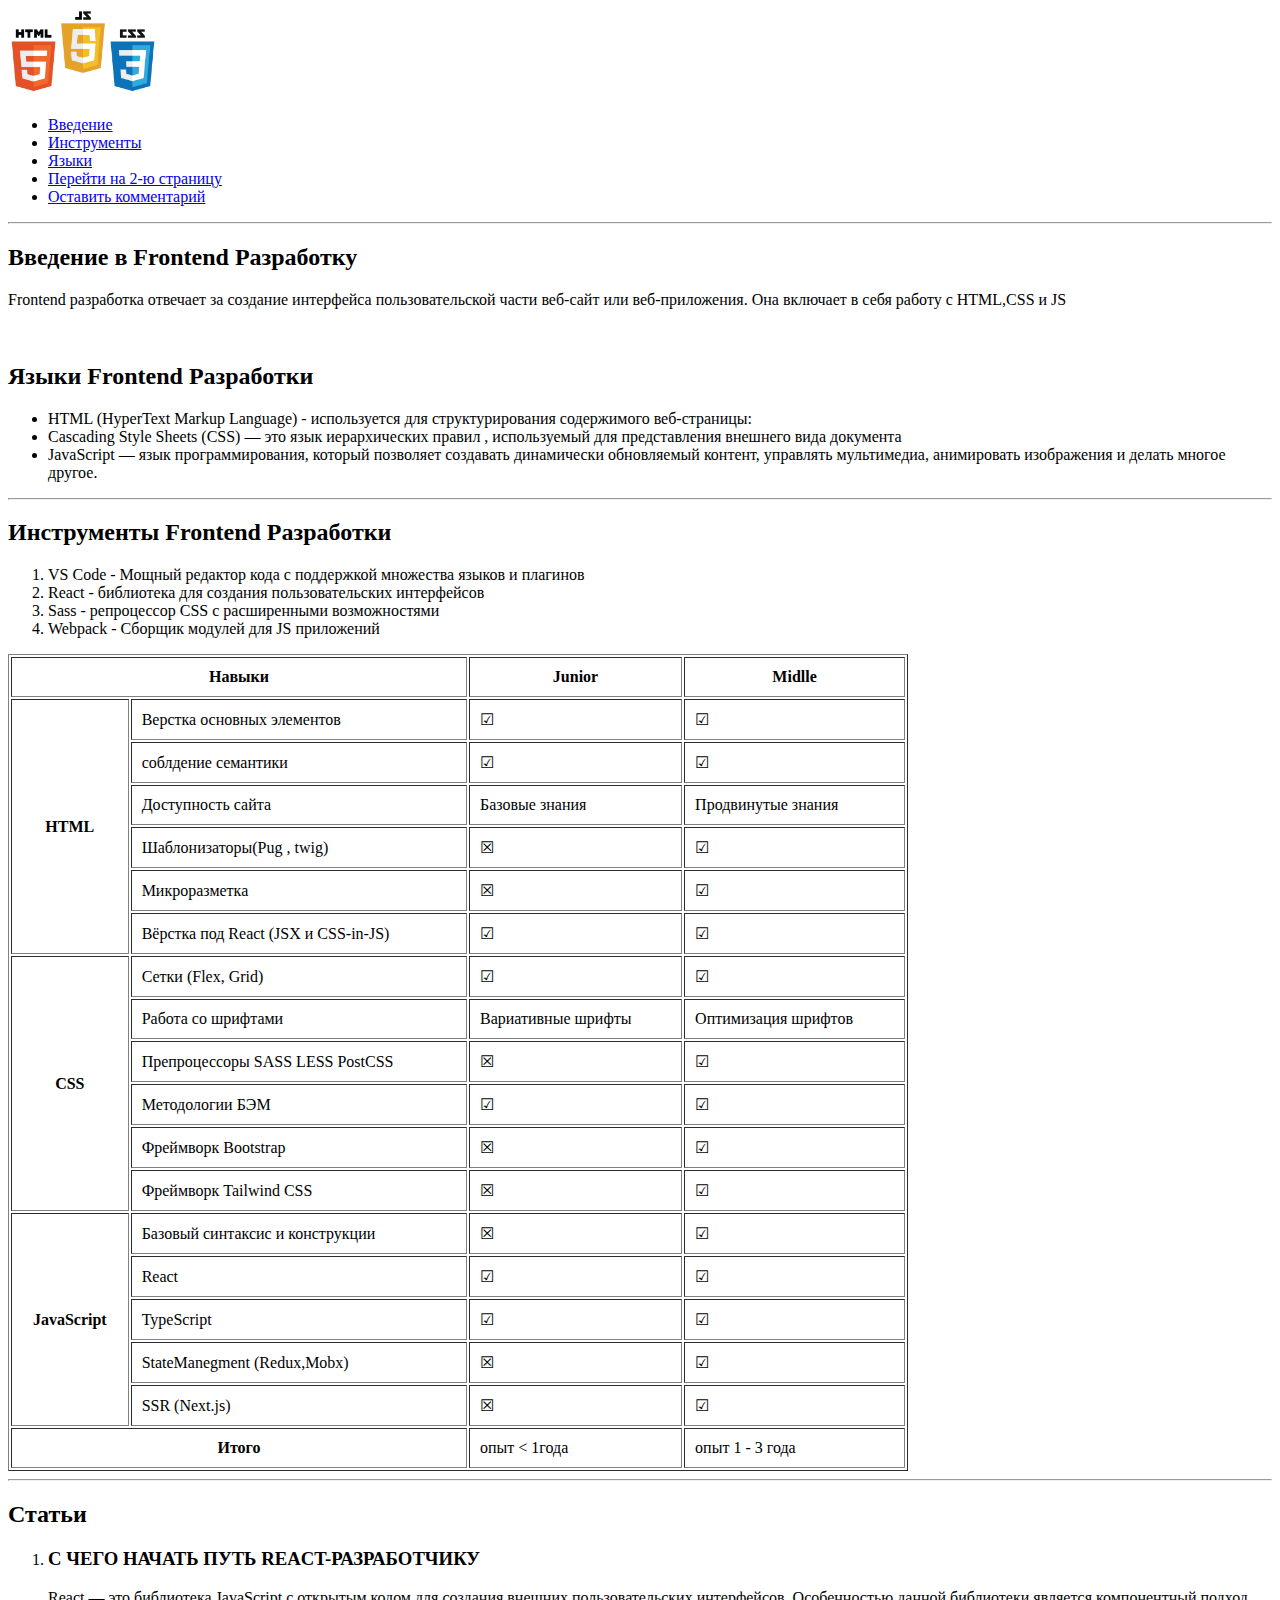
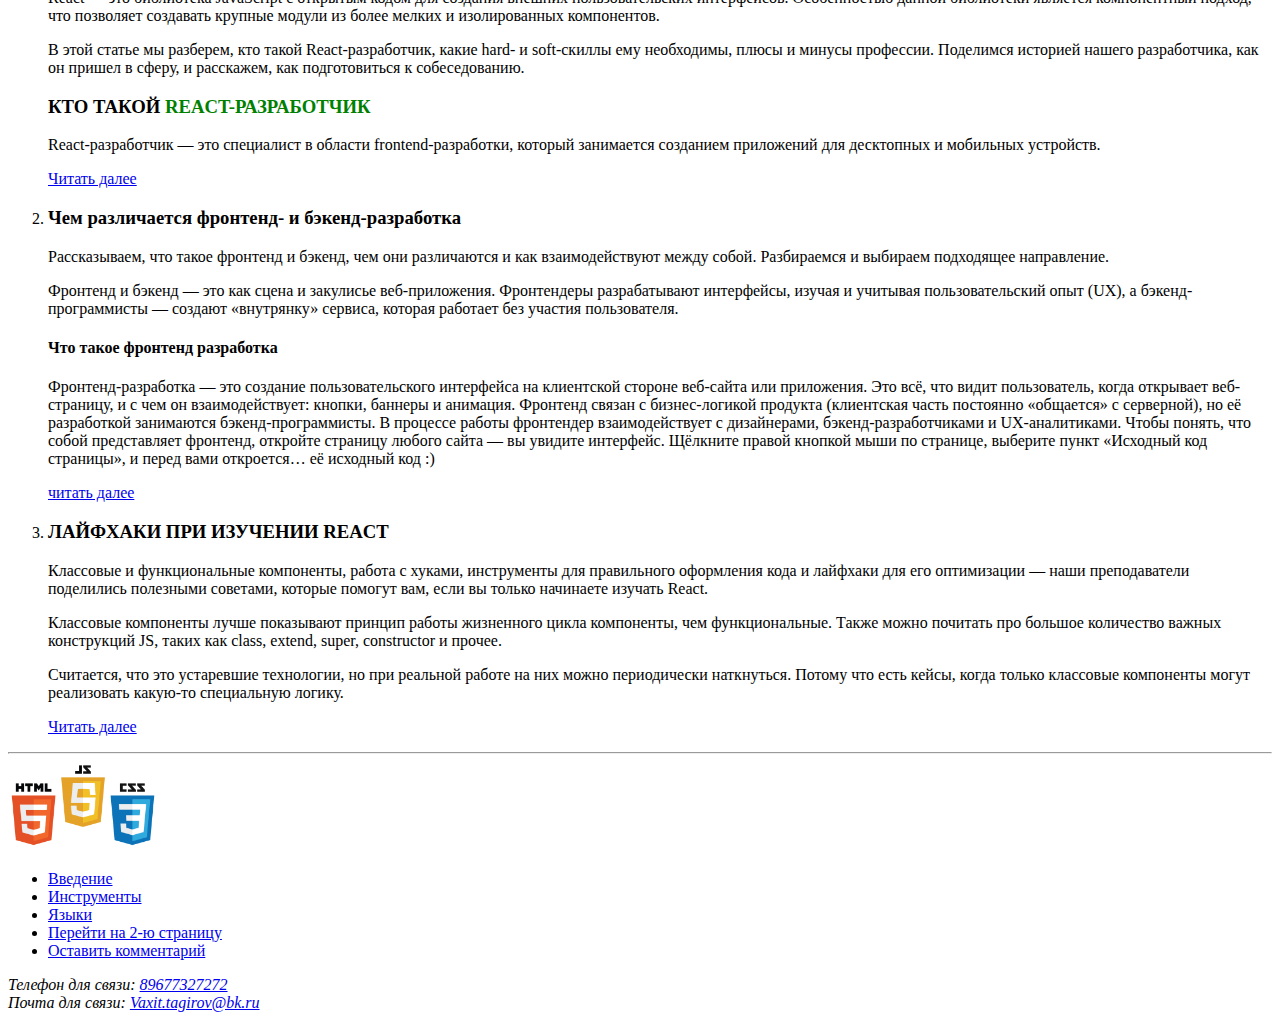
==== index.html @ 7fac0b48 "Initial commit" ====
<!DOCTYPE html>
<html lang="en">
<head>
  <meta charset="UTF-8">
  <meta http-equiv="X-UA-Compatible" content="IE=edge">
  <meta name="viewport" content="width=device-width, initial-scale=1.0">
  <title>Frontend разработка</title>
  
</head>
<body>
  <header>
    <img src="ljgotip.png" alt="логотип фронт" width="150">
    <nav>
      <ul>
      <li> <a href="#start">Введение</a> </li>
      <li><a href="#tool">Инструменты</a></li>
      <li><a href="#Language">Языки</a></li>
      <li><a href="second_page.HTML">Перейти на 2-ю страницу</a></li>
      <li><a href="third_page.html#comment">Оставить комментарий</a></li>
    </ul>
  </nav>
  </header>
<hr>
  <main>
    <section id="start">
      <h2>Введение в Frontend Разработку </h2>
      <p>Frontend разработка отвечает за создание интерфейса пользовательской части веб-сайт или веб-приложения. Она включает
        в себя работу с HTML,CSS и JS</p>
     </section>
     <br>
    <section id="Language">
      <h2>Языки Frontend Разработки</h2>
      <ul>
        <li>HTML (HyperText Markup Language) - используется для структурирования содержимого веб-страницы:</li>
        <li>Cascading Style Sheets (CSS) — это язык иерархических правил , используемый для представления внешнего вида документа</li>
        <li>JavaScript — язык программирования, который позволяет создавать динамически обновляемый контент, управлять мультимедиа, анимировать изображения и делать многое другое.</li>
      </ul>
    </section>
    <hr>
    <section id="tool">
      <h2>Инструменты Frontend Разработки</h2>
      <ol>
        <li>VS Code - Мощный редактор кода с поддержкой множества языков и плагинов</li>
        <li>React - библиотека для создания пользовательских интерфейсов</li>
        <li>Sass - репроцессор CSS с расширенными возможностями</li>
        <li>Webpack - Сборщик модулей для JS приложений</li>
      </ol>
      <table width="900" border="1" cellpadding="10">
        <thead>
          <tr>
            <th colspan="2">Навыки</th>
            
            <th>Junior</th>
            <th>Midlle</th>
          </tr>
      </thead>
        <tbody>

          <tr>
            <th rowspan="6">HTML</th>
            <td>Верстка основных элементов</td>
            <td>&#9745;</td>
            <td>&#9745;</td>
        </tr>
        <tr>
          
          <td>соблдение семантики</td>
          <td>&#9745;</td>
          <td>&#9745;</td>
      </tr>
          <tr>
          
          <td>Доступность сайта</td>
          <td>Базовые знания</td>
          <td>Продвинутые знания</td>
          </tr>
            <tr>
              
              <td>Шаблонизаторы(Pug , twig)</td>
              <td>&#9746;</td>
              <td>&#9745;</td>
            </tr>
              <tr>
                
                <td>Микроразметка</td>
                <td>&#9746;</td>
                <td>&#9745;</td>
              </tr>
                <tr>
                
                  <td>Вёрстка под React (JSX и CSS-in-JS)</td>
                  <td>&#9745;</td>
                  <td>&#9745;</td>
                </tr>
                  <tr>
                    <th rowspan="6">CSS</th>
                    <td>Сетки (Flex, Grid)</td>
                    <td>&#9745;</td>
                    <td>&#9745;</td>
                  </tr>
                    <tr>
                      
                      <td>Работа со шрифтами</td>
                      <td>Вариативные шрифты</td>
                      <td>Оптимизация шрифтов</td>
                    </tr>
                      <tr>
                        
                        <td>Препроцессоры SASS LESS PostCSS</td>
                        <td>&#9746;</td>
                        <td>&#9745;</td>
                      </tr>
                        <tr>
                        
                          <td>Методологии БЭМ</td>
                          <td>&#9745;</td>
                          <td>&#9745;</td>
                        </tr>
                          <tr>
                          
                            <td>Фреймворк Bootstrap</td>
                            <td>&#9746;</td>
                            <td>&#9745;</td>
                          </tr>
                        <tr>
                    
                          <td>Фреймворк Tailwind CSS</td>
                          <td>&#9746;</td>
                          <td>&#9745;</td>
                        </tr>
                      <tr>
                        <th rowspan="5">JavaScript</th>
                        <td>Базовый синтаксис и конструкции</td>
                        <td>&#9746;</td>
                        <td>&#9745;</td>
                      </tr>
                    <tr>
                      
                      <td>React</td>
                      <td>&#9745;</td>
                      <td>&#9745;</td>
                    </tr>
                  <tr>
                    
                    <td>TypeScript</td>
                    <td>&#9745;</td>
                    <td>&#9745;</td>
                  </tr>
                <tr>
                  
                  <td>StateManegment (Redux,Mobx)</td>
                  <td>&#9746;</td>
                  <td>&#9745;</td>
                </tr>
              <tr>
            
                <td>SSR (Next.js)</td>
                <td>&#9746;</td>
                <td>&#9745;</td>
              </tr>
        </tbody>
        <tfoot>
          <tr>
            <th colspan="2">Итого</th>
            <td>опыт < 1года </td>
            <td>опыт 1 - 3 года</td>
          </tr>
        </tfoot>
      </table>
    </section>
    <hr>
    <section>
      <h2>Статьи</h2>
      <aside>
        <ol>
        <li><h3>С ЧЕГО НАЧАТЬ ПУТЬ REACT-РАЗРАБОТЧИКУ</h3></li>
        <p>React — это библиотека JavaScript с открытым кодом для создания внешних пользовательских интерфейсов. Особенностью
          данной библиотеки является компонентный подход, что позволяет создавать крупные модули из более мелких и изолированных
          компонентов.</p>

          <p>В этой статье мы разберем, кто такой React-разработчик, какие hard- и soft-скиллы ему необходимы, плюсы и минусы
          профессии. Поделимся историей нашего разработчика, как он пришел в сферу, и расскажем, как подготовиться к
          собеседованию. </p>
          <h3>КТО ТАКОЙ <span style="color: green;"> REACT-РАЗРАБОТЧИК  </span></h3>
          <p>React-разработчик — это специалист в области frontend-разработки, который занимается созданием приложений для
            десктопных и мобильных устройств.</p>
            <a href="https://academy.mediasoft.team/article/s-chego-nachat-put-react-razrabotchiku/">Читать далее</a>
          <li><h3>Чем различается фронтенд- и бэкенд-разработка</h3></li>
          <p>Рассказываем, что такое фронтенд и бэкенд, чем они различаются и как взаимодействуют между собой. Разбираемся и
            выбираем подходящее направление.</p>
            <p>Фронтенд и бэкенд — это как сцена и закулисье веб-приложения. Фронтендеры разрабатывают интерфейсы, изучая и учитывая
              пользовательский опыт (UX), а бэкенд-программисты — создают «внутрянку» сервиса, которая работает без участия
              пользователя.</p>
              <h4>Что такое фронтенд разработка</h4>
              <p>Фронтенд-разработка — это создание пользовательского интерфейса на клиентской стороне веб‑сайта или приложения. Это
                всё, что видит пользователь, когда открывает веб-страницу, и с чем он взаимодействует: кнопки, баннеры и анимация.
                Фронтенд связан с бизнес-логикой продукта (клиентская часть постоянно «общается» с серверной), но её разработкой
                занимаются бэкенд-программисты.

                В процессе работы фронтендер взаимодействует с дизайнерами, бэкенд-разработчиками и UX-аналитиками.
                
                Чтобы понять, что собой представляет фронтенд, откройте страницу любого сайта — вы увидите интерфейс. Щёлкните правой
                кнопкой мыши по странице, выберите пункт «Исходный код страницы», и перед вами откроется… её исходный код :)</p>
                <a href="https://skillbox.ru/media/code/frontend_i_backend_razrabotka/">читать далее</a>
                <li><h3>ЛАЙФХАКИ ПРИ ИЗУЧЕНИИ REACT</h3></li>
                <p>Классовые и функциональные компоненты, работа с хуками, инструменты для правильного оформления кода и лайфхаки для
                  его оптимизации — наши преподаватели поделились полезными советами, которые помогут вам, если вы только начинаете
                  изучать React.</p>
                  <p>Классовые компоненты лучше показывают принцип работы жизненного цикла компоненты, чем функциональные. Также можно
                    почитать про большое количество важных конструкций JS, таких как class, extend, super, constructor и прочее. </p>
                    <p>Считается, что это устаревшие технологии, но при реальной работе на них можно периодически наткнуться. Потому что
                      есть кейсы, когда только классовые компоненты могут реализовать какую-то специальную логику.</p>
                      <a href="https://academy.mediasoft.team/article/laifkhaki-pri-izuchenii-react/">Читать далее</a>
                  </aside>
      </ol>
    </section>
  </main>
  <hr>
  <footer>
    <img src="ljgotip.png" alt="логотип фронт" width="150">
    <nav>
      <ul>
        <li> <a href="#start">Введение</a> </li>
        <li><a href="#tool">Инструменты</a></li>
        <li><a href="#Language">Языки</a></li>
        <li><a href="second_page.HTML">Перейти на 2-ю страницу</a></li>
        <li><a href="third_page.html#comment">Оставить комментарий</a></li>
      </ul>
  </nav>
  <address>
    Телефон для связи:
    <a href="tel:+7 967 732-72-72"> 89677327272</a>
  </address>
  <address>
    Почта для  связи: 
    <a href="mailto:vaxit.tagirov@bk.ru">Vaxit.tagirov@bk.ru</a>
  </address>
  </footer>
</body>
</html>
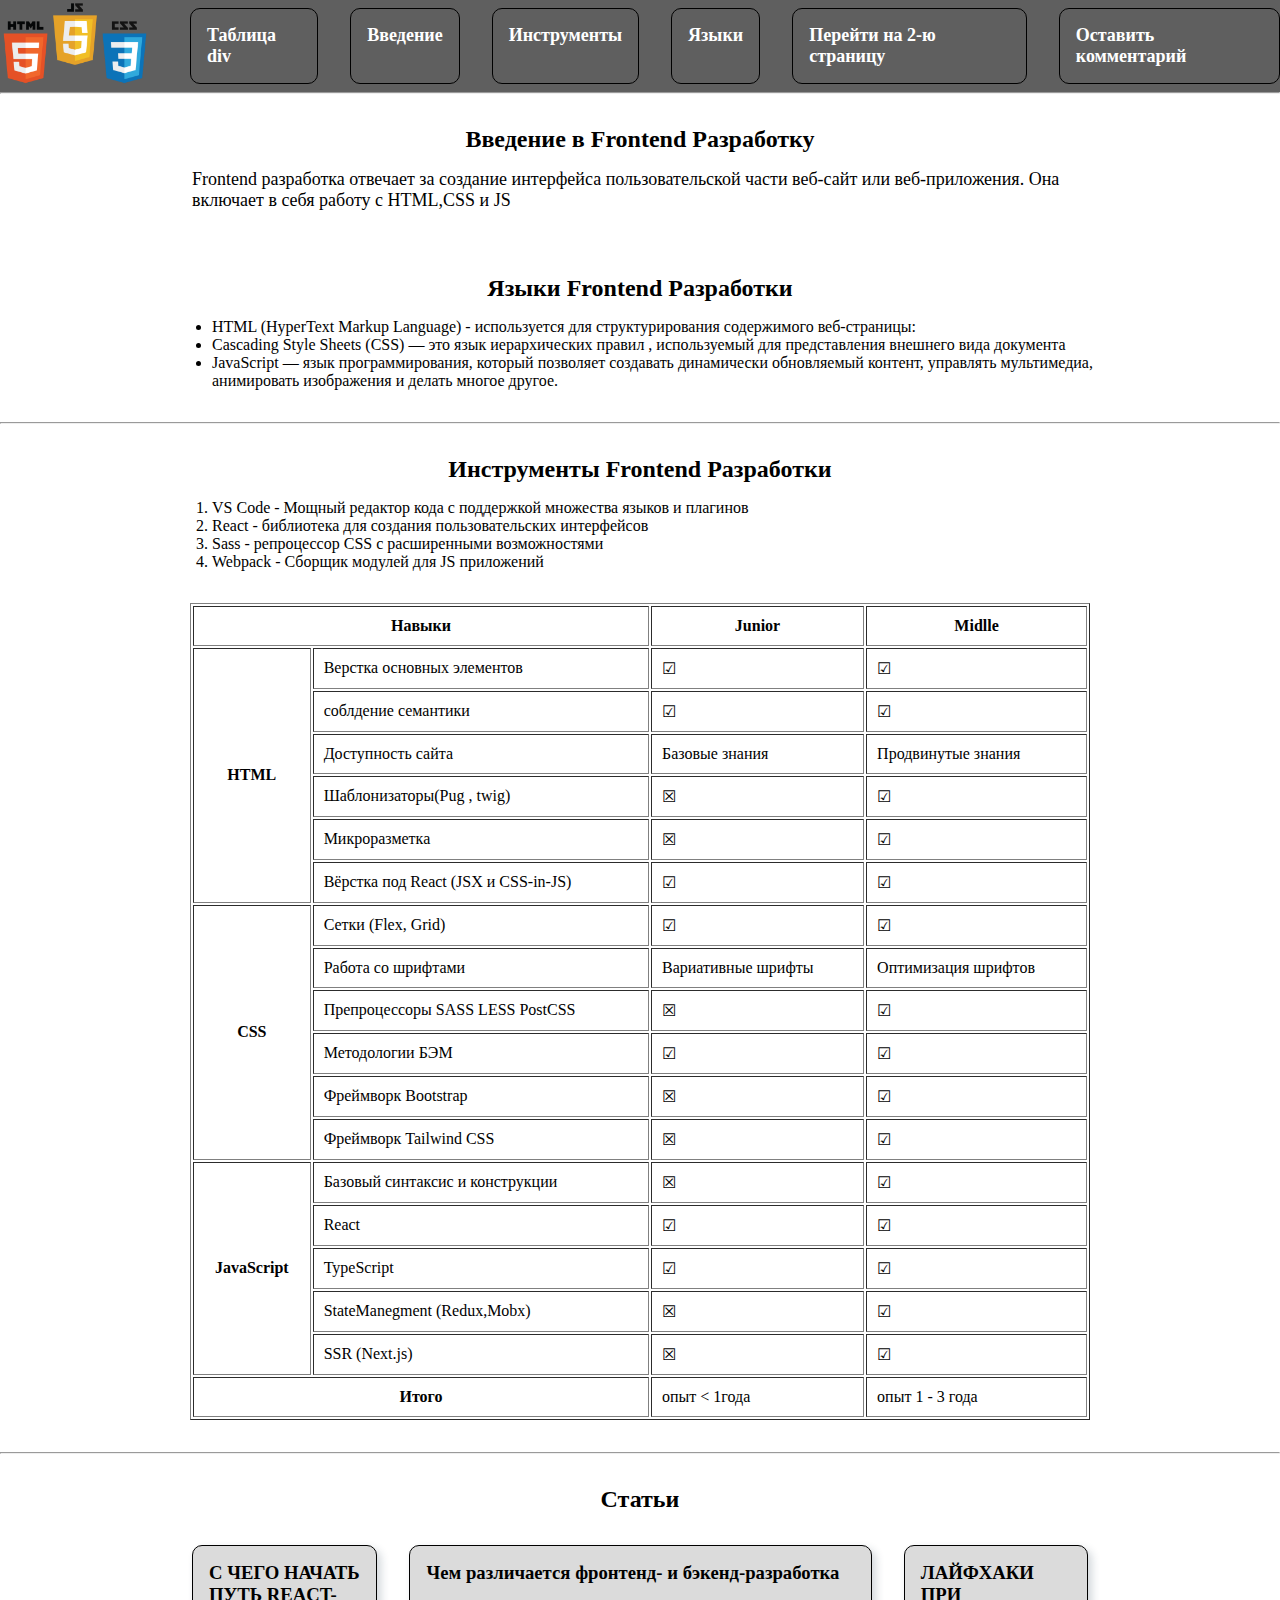
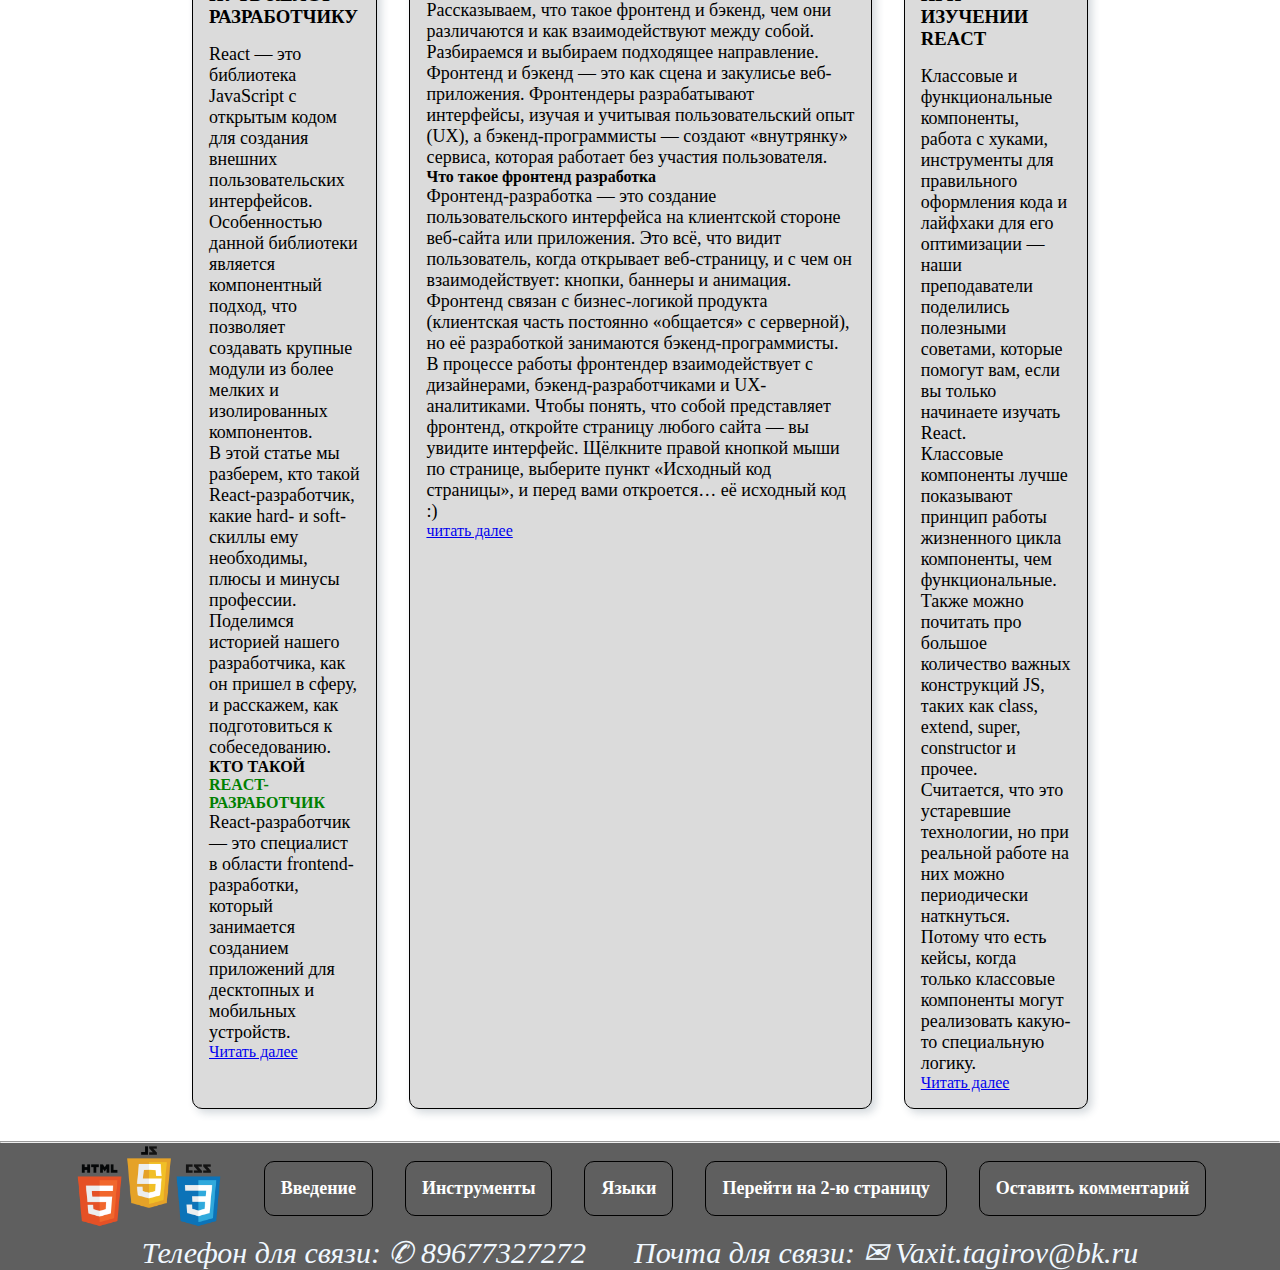
==== commit e67e5bdb: "sdsa" ====
--- a/index.html
+++ b/index.html
@@ -5,14 +5,17 @@
   <meta http-equiv="X-UA-Compatible" content="IE=edge">
   <meta name="viewport" content="width=device-width, initial-scale=1.0">
   <title>Frontend разработка</title>
-  
+  <link rel="stylesheet" href="style.css">
 </head>
 <body>
   <header>
+    <nav>
+    <div class="logo">
     <img src="ljgotip.png" alt="логотип фронт" width="150">
-    <nav>
-      <ul>
-      <li> <a href="#start">Введение</a> </li>
+  </div>
+      <ul class="menu">
+      <li><a href="table.html">Таблица div</a></li>
+      <li><a href="#start">Введение</a> </li>
       <li><a href="#tool">Инструменты</a></li>
       <li><a href="#Language">Языки</a></li>
       <li><a href="second_page.HTML">Перейти на 2-ю страницу</a></li>
@@ -22,13 +25,13 @@
   </header>
 <hr>
   <main>
-    <section id="start">
+    <section class="start1" id="start">
       <h2>Введение в Frontend Разработку </h2>
       <p>Frontend разработка отвечает за создание интерфейса пользовательской части веб-сайт или веб-приложения. Она включает
         в себя работу с HTML,CSS и JS</p>
      </section>
-     <br>
-    <section id="Language">
+     
+    <section class="ln" id="Language">
       <h2>Языки Frontend Разработки</h2>
       <ul>
         <li>HTML (HyperText Markup Language) - используется для структурирования содержимого веб-страницы:</li>
@@ -37,7 +40,7 @@
       </ul>
     </section>
     <hr>
-    <section id="tool">
+    <section class="tooli" id="tool">
       <h2>Инструменты Frontend Разработки</h2>
       <ol>
         <li>VS Code - Мощный редактор кода с поддержкой множества языков и плагинов</li>
@@ -45,7 +48,7 @@
         <li>Sass - репроцессор CSS с расширенными возможностями</li>
         <li>Webpack - Сборщик модулей для JS приложений</li>
       </ol>
-      <table width="900" border="1" cellpadding="10">
+      <table class="table" width="900" border="1" cellpadding="10">
         <thead>
           <tr>
             <th colspan="2">Навыки</th>
@@ -169,11 +172,11 @@
       </table>
     </section>
     <hr>
-    <section>
+    <section class="info">
       <h2>Статьи</h2>
       <aside>
-        <ol>
-        <li><h3>С ЧЕГО НАЧАТЬ ПУТЬ REACT-РАЗРАБОТЧИКУ</h3></li>
+        <article>
+        <h3>С ЧЕГО НАЧАТЬ ПУТЬ REACT-РАЗРАБОТЧИКУ</h3>
         <p>React — это библиотека JavaScript с открытым кодом для создания внешних пользовательских интерфейсов. Особенностью
           данной библиотеки является компонентный подход, что позволяет создавать крупные модули из более мелких и изолированных
           компонентов.</p>
@@ -181,11 +184,13 @@
           <p>В этой статье мы разберем, кто такой React-разработчик, какие hard- и soft-скиллы ему необходимы, плюсы и минусы
           профессии. Поделимся историей нашего разработчика, как он пришел в сферу, и расскажем, как подготовиться к
           собеседованию. </p>
-          <h3>КТО ТАКОЙ <span style="color: green;"> REACT-РАЗРАБОТЧИК  </span></h3>
+          <h4>КТО ТАКОЙ <span style="color: green;"> REACT-РАЗРАБОТЧИК  </span></h4>
           <p>React-разработчик — это специалист в области frontend-разработки, который занимается созданием приложений для
             десктопных и мобильных устройств.</p>
             <a href="https://academy.mediasoft.team/article/s-chego-nachat-put-react-razrabotchiku/">Читать далее</a>
-          <li><h3>Чем различается фронтенд- и бэкенд-разработка</h3></li>
+        </article>
+          <article>
+        <h3>Чем различается фронтенд- и бэкенд-разработка</h3>
           <p>Рассказываем, что такое фронтенд и бэкенд, чем они различаются и как взаимодействуют между собой. Разбираемся и
             выбираем подходящее направление.</p>
             <p>Фронтенд и бэкенд — это как сцена и закулисье веб-приложения. Фронтендеры разрабатывают интерфейсы, изучая и учитывая
@@ -202,7 +207,9 @@
                 Чтобы понять, что собой представляет фронтенд, откройте страницу любого сайта — вы увидите интерфейс. Щёлкните правой
                 кнопкой мыши по странице, выберите пункт «Исходный код страницы», и перед вами откроется… её исходный код :)</p>
                 <a href="https://skillbox.ru/media/code/frontend_i_backend_razrabotka/">читать далее</a>
-                <li><h3>ЛАЙФХАКИ ПРИ ИЗУЧЕНИИ REACT</h3></li>
+          </article>
+                <article>
+          <h3>ЛАЙФХАКИ ПРИ ИЗУЧЕНИИ REACT</h3></li>
                 <p>Классовые и функциональные компоненты, работа с хуками, инструменты для правильного оформления кода и лайфхаки для
                   его оптимизации — наши преподаватели поделились полезными советами, которые помогут вам, если вы только начинаете
                   изучать React.</p>
@@ -211,30 +218,35 @@
                     <p>Считается, что это устаревшие технологии, но при реальной работе на них можно периодически наткнуться. Потому что
                       есть кейсы, когда только классовые компоненты могут реализовать какую-то специальную логику.</p>
                       <a href="https://academy.mediasoft.team/article/laifkhaki-pri-izuchenii-react/">Читать далее</a>
-                  </aside>
+                </article>
+                    </aside>
       </ol>
     </section>
   </main>
   <hr>
   <footer>
-    <img src="ljgotip.png" alt="логотип фронт" width="150">
     <nav>
-      <ul>
+      <div class="logo">
+      <img src="ljgotip.png" alt="логотип фронт" width="150">
+    </div>
+        <ul class="menu">
         <li> <a href="#start">Введение</a> </li>
         <li><a href="#tool">Инструменты</a></li>
         <li><a href="#Language">Языки</a></li>
         <li><a href="second_page.HTML">Перейти на 2-ю страницу</a></li>
         <li><a href="third_page.html#comment">Оставить комментарий</a></li>
       </ul>
-  </nav>
+    </nav>
+    <div class="inform">
   <address>
-    Телефон для связи:
+    Телефон для связи: &#9990;
     <a href="tel:+7 967 732-72-72"> 89677327272</a>
   </address>
   <address>
-    Почта для  связи: 
+    Почта для  связи: &#9993;
     <a href="mailto:vaxit.tagirov@bk.ru">Vaxit.tagirov@bk.ru</a>
   </address>
+    </div>
   </footer>
 </body>
 </html>--- a/style.css
+++ b/style.css
@@ -0,0 +1,123 @@
+* {
+  margin: 0;
+}
+p {
+  font-size: 18px;
+}
+header{
+  background-color: rgb(79, 79, 79);
+}
+nav {
+  display: flex;
+  justify-content:center;
+  align-items: center;
+  background-color: rgb(95, 95, 95);
+}
+.menu {
+  display: flex;
+  gap: 2rem;
+}
+.menu li {
+
+  list-style: none;
+  border: 1px solid;
+  border-radius: 10px;
+
+  padding: 1rem 1rem;
+  }
+  .menu a {
+    font-weight:700;
+    text-decoration: none;
+    color: rgb(255, 255, 255);
+    font-size: 18px;
+  }
+  .menu li:hover {
+    background-color: blue;
+  }
+
+main{
+  width: 100vw;
+  margin: 0 auto;
+}
+.start1{
+  width: 70vw;
+  margin: 0 auto;
+  padding: 2rem 0;
+}
+
+h2 {
+  padding-bottom: 1rem;
+  text-align: center;
+}
+.ln ul {
+  width: 70vw;
+
+  margin: 0 auto;
+}
+.ln li{
+  
+
+}
+.tooli ol {
+    width: 70vw;
+    display: block;
+    margin: 0 auto;
+  
+}
+table {
+  margin: 2rem auto;
+}
+
+.info ol {
+  width: 70vw;
+  display: block;
+  margin: 0 auto;
+}
+.info li{
+  margin: 2rem 0;
+}
+.info h2 {
+  margin-bottom: 1rem;
+
+}
+aside {
+  margin: 2rem 0 ;
+}
+.inform {
+  display: flex;
+  justify-content: center;
+  gap: 3rem;
+  color: aliceblue;
+  font-size: 30px;
+}
+.inform a {
+  text-decoration: none;
+  color: aliceblue;
+}
+.inform a:hover {
+  color: blue;
+}
+footer {
+  
+  background-color:rgb(95, 95, 95);
+}
+section {
+  margin: 2rem 0;
+}
+aside {
+  display: flex;
+  justify-content: center;
+  width: 70vw;
+  margin: 0 auto;
+  gap: 2rem;
+}
+article {
+  border-radius: 10px;
+  border: 1px solid;
+  padding: 1rem;
+  background-color: rgb(219, 219, 219);
+  box-shadow: 4px 4px 8px 0px rgba(34, 60, 80, 0.2);
+}
+article h3{
+  margin-bottom: 1rem;
+}
